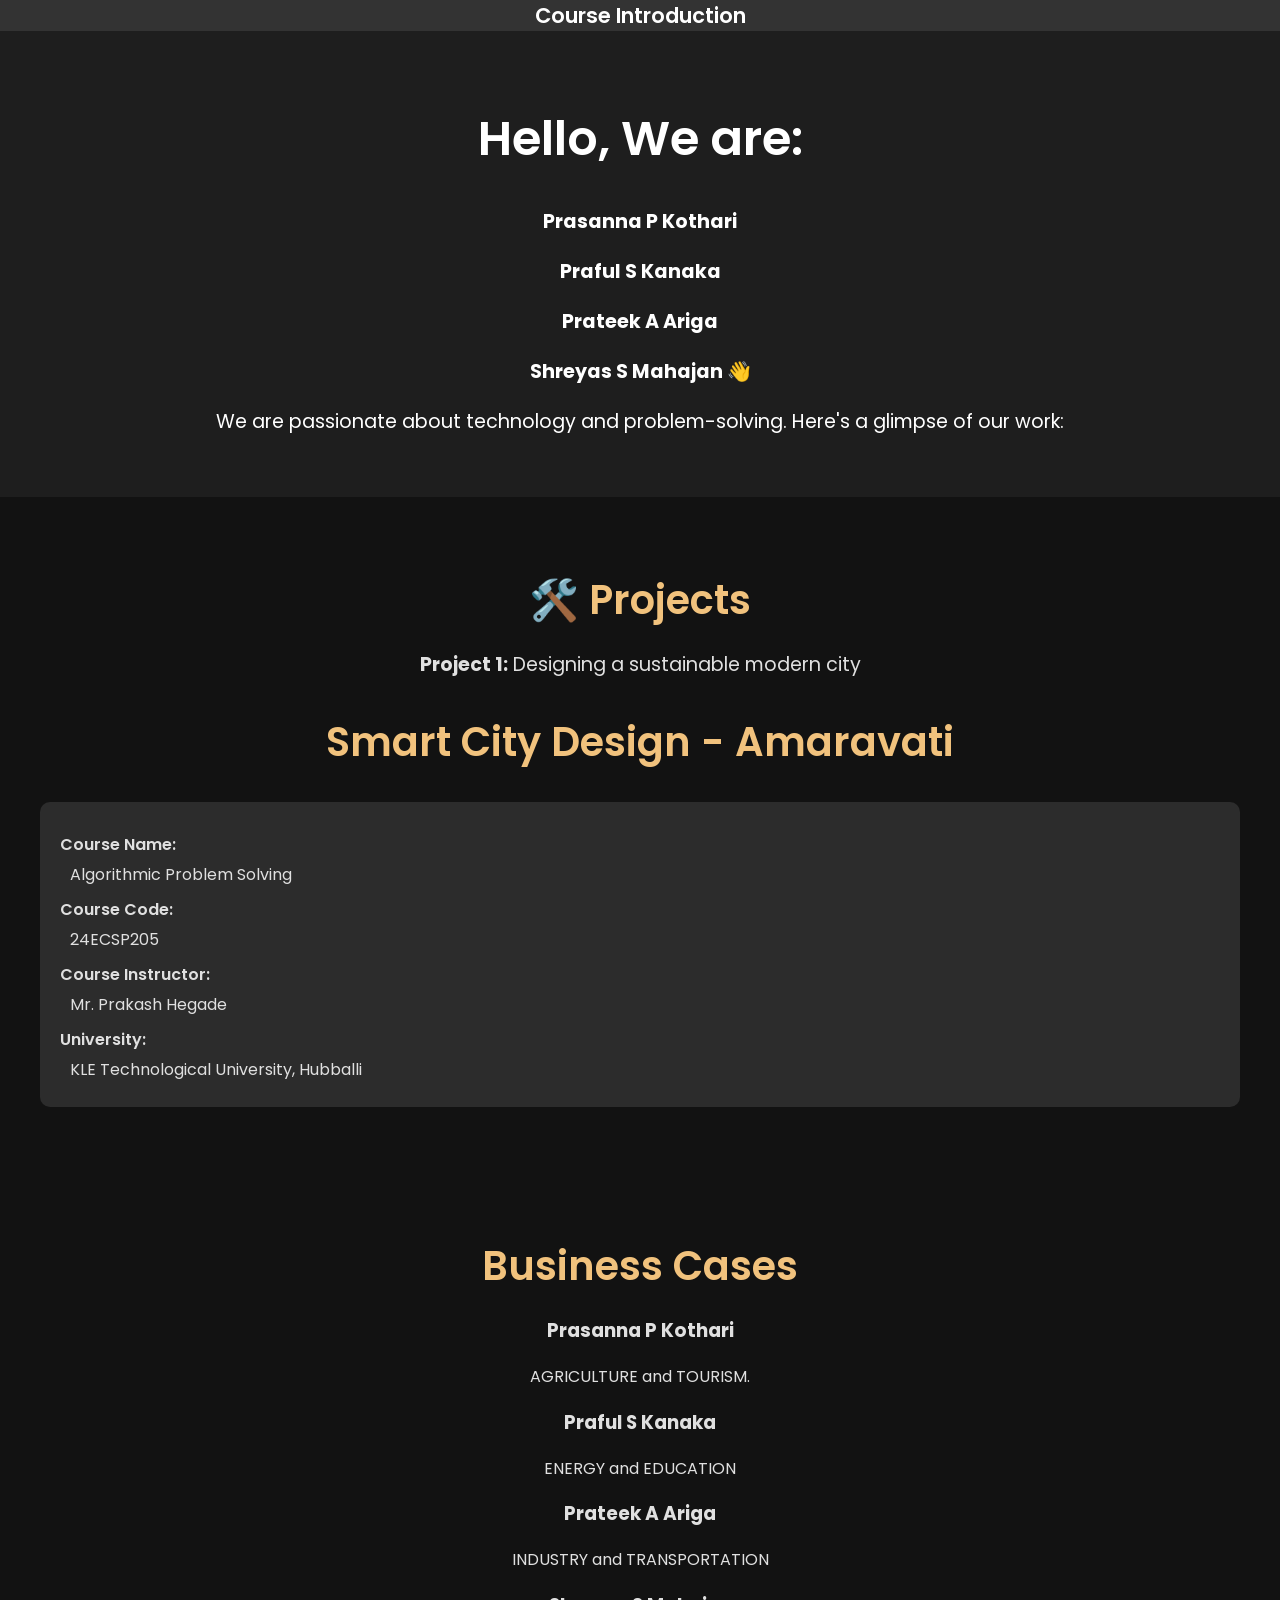
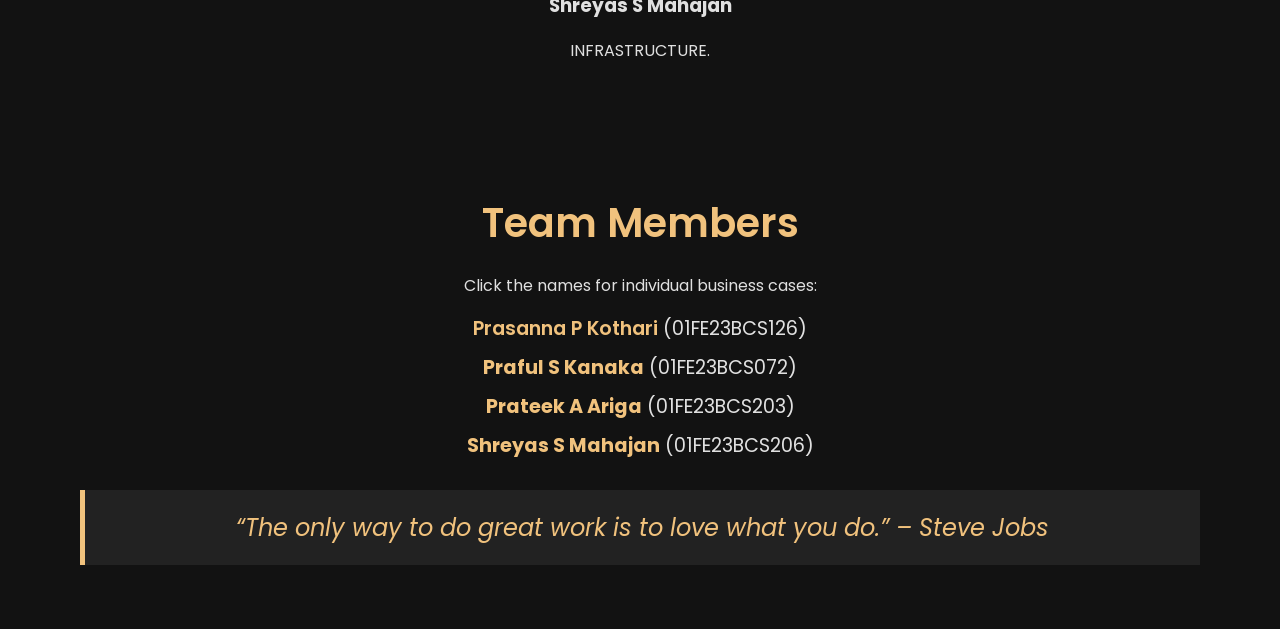
==== index.html @ d33dfd1a "Update index.html" ====
<!DOCTYPE html>
<html lang="en">
<head>
    <meta charset="UTF-8">
    <meta name="viewport" content="width=device-width, initial-scale=1.0">
    <title>Portfolio</title>
    <link rel="stylesheet" href="style.css">
    <link href="https://fonts.googleapis.com/css2?family=Poppins:wght@300;400;600&display=swap" rel="stylesheet">
</head>
<body>
    <nav>
        <ul>
            <li><a href="Course Introduction.html">Course Introduction</a></li>
        </ul>
    </nav>

    <header>
        <h1>Hello, We are:</h1>
        <p><strong>Prasanna P Kothari</strong></p>
        <p><strong>Praful S Kanaka</strong></p>
        <p><strong>Prateek A Ariga</strong></p>
        <p><strong>Shreyas S Mahajan 👋</strong></p>
        <p>We are passionate about technology and problem-solving. Here's a glimpse of our work:</p>
    </header>

    <section>
        <h2>🛠️ Projects</h2>
        <ul>
            <li><strong>Project 1:</strong> Designing a sustainable modern city</li>
        </ul>

        <h2>Smart City Design - Amaravati</h2>
        <dl>
            <dt>Course Name:</dt>
            <dd>Algorithmic Problem Solving</dd>

            <dt>Course Code:</dt>
            <dd>24ECSP205</dd>

            <dt>Course Instructor:</dt>
            <dd>Mr. Prakash Hegade</dd>

            <dt>University:</dt>
            <dd>KLE Technological University, Hubballi</dd>
        </dl>
    </section>

    <section>
        <h2>Business Cases</h2>
        <div class="member-section">
            <h3>Prasanna P Kothari</h3>
            <p>AGRICULTURE and TOURISM.</p>
        </div>
        <div class="member-section">
            <h3>Praful S Kanaka</h3>
            <p>ENERGY and EDUCATION</p>
        </div>
        <div class="member-section">
            <h3>Prateek A Ariga</h3>
            <p>INDUSTRY and TRANSPORTATION</p>
        </div>
        <div class="member-section">
            <h3>Shreyas S Mahajan</h3>
            <p>INFRASTRUCTURE.</p>
        </div>
    </section>

    <section>
        <h2>Team Members</h2>
        <p>Click the names for individual business cases:</p>
        <ul><li><a href="https://prasannak126.github.io/Amaravati-city-design.github.io/Prasanna/Prasanna%20P%20Kothari.html">Prasanna P Kothari</a> (01FE23BCS126)</li>
            <li><a href="Praful S Kanaka.html"><strong>Praful S Kanaka</strong></a> (01FE23BCS072)</li>
            <li><a href="prateekariga.html"><strong>Prateek A Ariga</strong></a> (01FE23BCS203)</li>
            <li><a href="shreyas.html"><strong>Shreyas S Mahajan</strong></a> (01FE23BCS206)</li>
        </ul>

        <blockquote>“The only way to do great work is to love what you do.” – Steve Jobs</blockquote>
    </section>
</body>
</html>
---- style.css ----
/* Global Styles */
body {
    font-family: 'Poppins', sans-serif; /* Use Poppins for a clean modern font */
    background-color: #121212; /* Dark background for the body */
    color: #e0e0e0; /* Light gray text for contrast */
    margin: 0;
    padding: 0;
    box-sizing: border-box;
}

/* Header Section */
header {
    background-color: #1e1e1e; /* Darker shade for header background */
    color: #ffffff; /* White text */
    padding: 40px;
    text-align: center;
}

header h1 {
    font-size: 3em;
    font-weight: 600;
}

header p {
    font-size: 1.2em;
    line-height: 1.6;
    margin-top: 10px;
}

/* Navigation */
nav ul {
    list-style-type: none;
    padding: 0;
    text-align: center;
    background-color: #333;
    margin: 0;
}

nav ul li {
    display: inline-block;
    margin: 0 20px;
}

nav ul li a {
    color: #fff;
    text-decoration: none;
    font-size: 1.1em;
    font-weight: 600;
    padding: 10px 20px;
    border-radius: 5px;
    transition: background-color 0.3s;
}

nav ul li a:hover {
    background-color: #f1c27d; /* Light golden color on hover */
}

/* Main Section */
section {
    padding: 40px;
    text-align: center;
}

h2 {
    font-size: 2.5em;
    font-weight: 600;
    margin-bottom: 20px;
    color: #f1c27d; /* Golden color for section headers */
}

ul {
    list-style-type: none;
    padding: 0;
}

ul li {
    font-size: 1.2em;
    margin: 10px 0;
}

/* Links to Team Members */
a {
    color: #f1c27d; /* Gold color for links */
    text-decoration: none;
    font-weight: 600;
    transition: color 0.3s;
}

a:hover {
    color: #ffffff; /* White color on hover */
}

/* Smart City Design Details */
dl {
    text-align: left;
    margin-top: 30px;
    background-color: #2c2c2c; /* Dark gray background for the details block */
    padding: 20px;
    border-radius: 10px;
}

dt {
    font-weight: 600;
    margin-top: 10px;
}

dd {
    margin: 5px 0;
    padding-left: 10px;
}

/* Blockquote Styling */
blockquote {
    font-size: 1.5em;
    font-style: italic;
    color: #f1c27d; /* Golden color for the quote */
    margin-top: 30px;
    padding: 20px;
    border-left: 5px solid #f1c27d; /* Golden left border */
    background-color: #222222; /* Dark background for the quote */
}

/* Footer Section */
footer {
    background-color: #1e1e1e;
    color: #e0e0e0;
    padding: 20px;
    text-align: center;
    position: relative;
    bottom: 0;
    width: 100%;
}

footer p {
    font-size: 1em;
}

/* Media Queries for Responsiveness */
@media (max-width: 768px) {
    h1 {
        font-size: 2.5em;
    }

    header p {
        font-size: 1em;
    }

    h2 {
        font-size: 2em;
    }

    nav ul li {
        display: block;
        margin: 10px 0;
    }
}
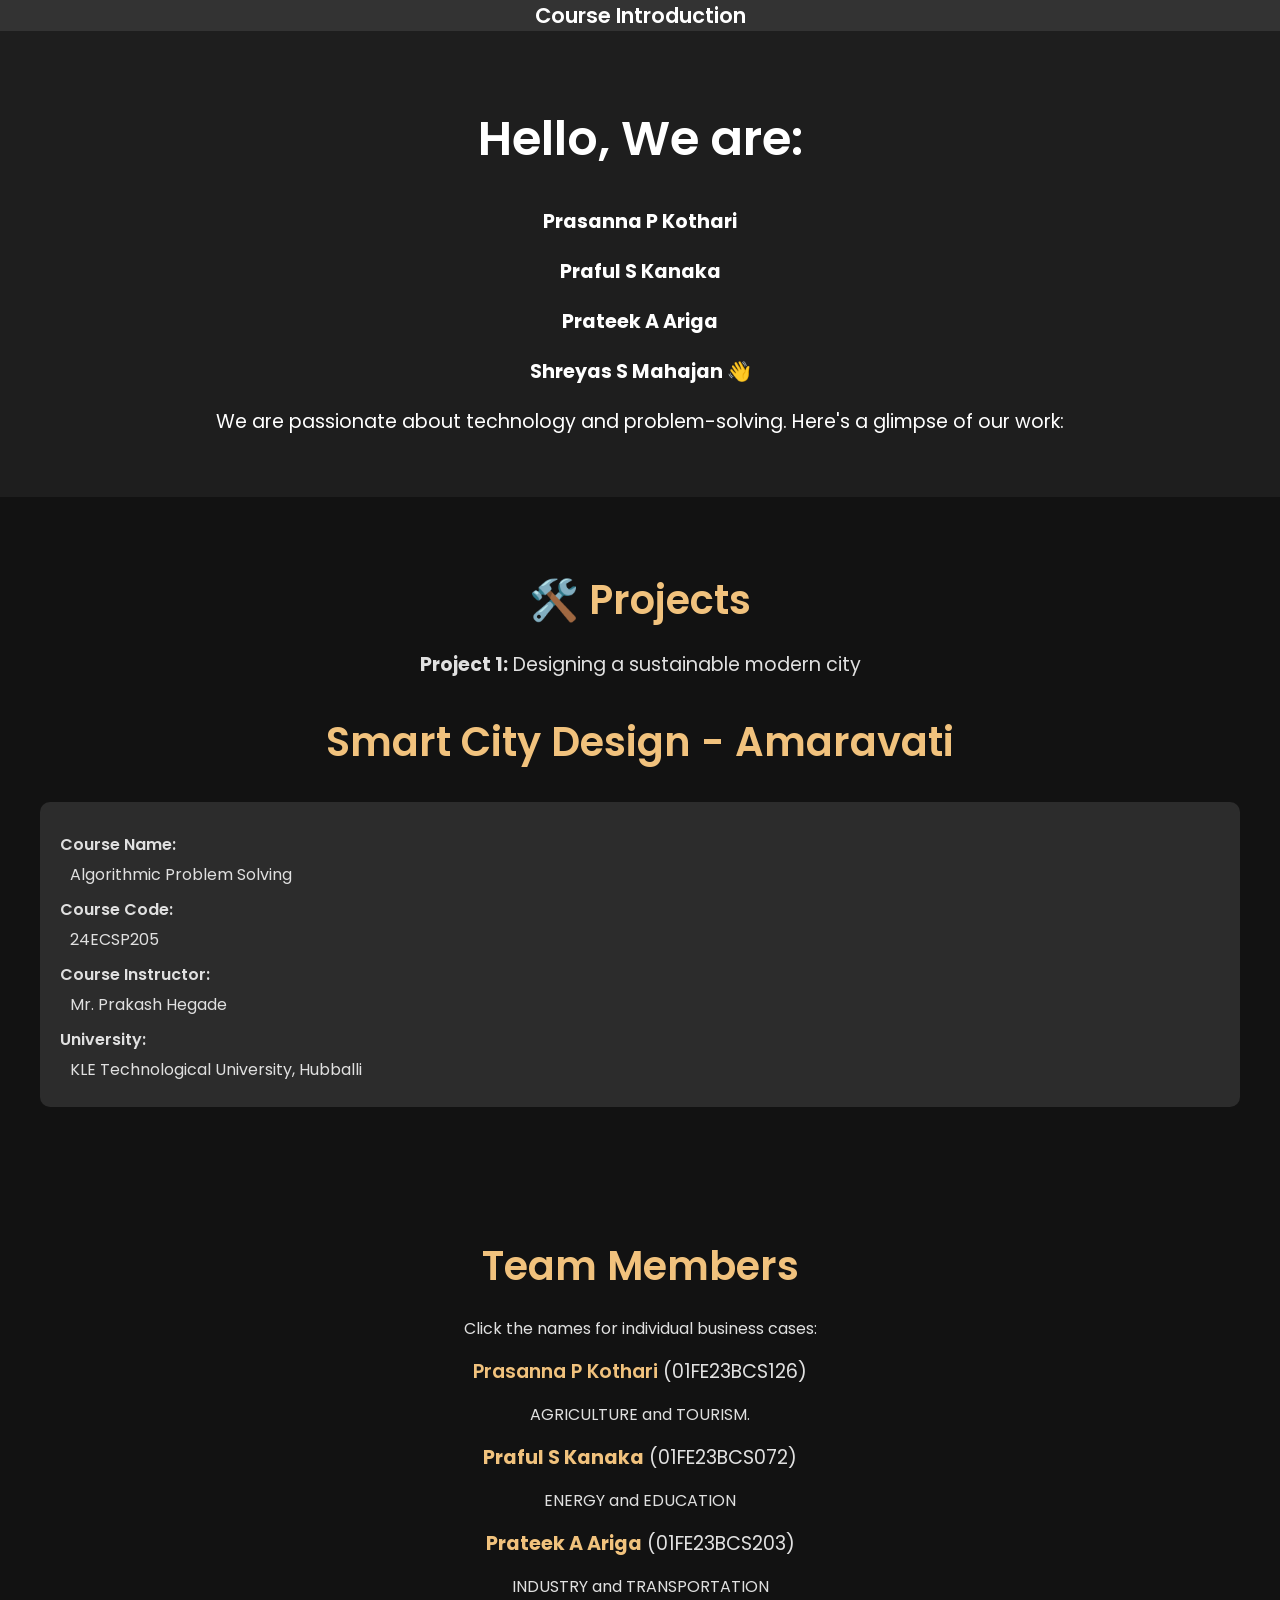
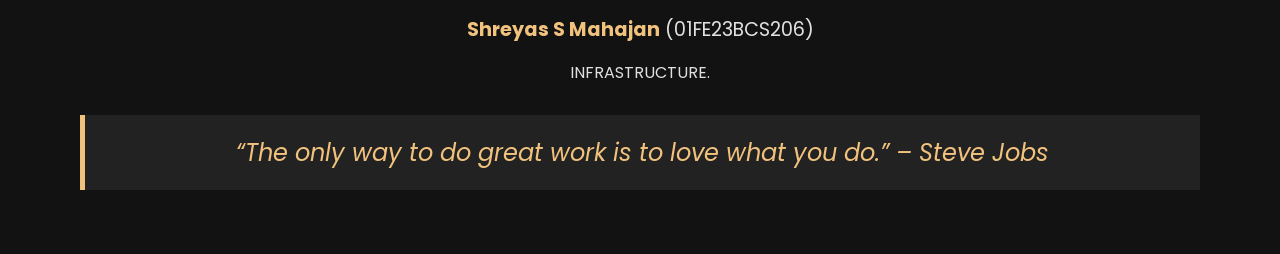
==== commit 2c063ea4: "Update index.html" ====
--- a/index.html
+++ b/index.html
@@ -45,33 +45,18 @@
         </dl>
     </section>
 
-    <section>
-        <h2>Business Cases</h2>
-        <div class="member-section">
-            <h3>Prasanna P Kothari</h3>
-            <p>AGRICULTURE and TOURISM.</p>
-        </div>
-        <div class="member-section">
-            <h3>Praful S Kanaka</h3>
-            <p>ENERGY and EDUCATION</p>
-        </div>
-        <div class="member-section">
-            <h3>Prateek A Ariga</h3>
-            <p>INDUSTRY and TRANSPORTATION</p>
-        </div>
-        <div class="member-section">
-            <h3>Shreyas S Mahajan</h3>
-            <p>INFRASTRUCTURE.</p>
-        </div>
-    </section>
 
     <section>
         <h2>Team Members</h2>
         <p>Click the names for individual business cases:</p>
         <ul><li><a href="https://prasannak126.github.io/Amaravati-city-design.github.io/Prasanna/Prasanna%20P%20Kothari.html">Prasanna P Kothari</a> (01FE23BCS126)</li>
+            <p>AGRICULTURE and TOURISM.</p>
             <li><a href="Praful S Kanaka.html"><strong>Praful S Kanaka</strong></a> (01FE23BCS072)</li>
+              <p>ENERGY and EDUCATION</p>
             <li><a href="prateekariga.html"><strong>Prateek A Ariga</strong></a> (01FE23BCS203)</li>
+             <p>INDUSTRY and TRANSPORTATION</p>
             <li><a href="shreyas.html"><strong>Shreyas S Mahajan</strong></a> (01FE23BCS206)</li>
+             <p>INFRASTRUCTURE.</p>
         </ul>
 
         <blockquote>“The only way to do great work is to love what you do.” – Steve Jobs</blockquote>
